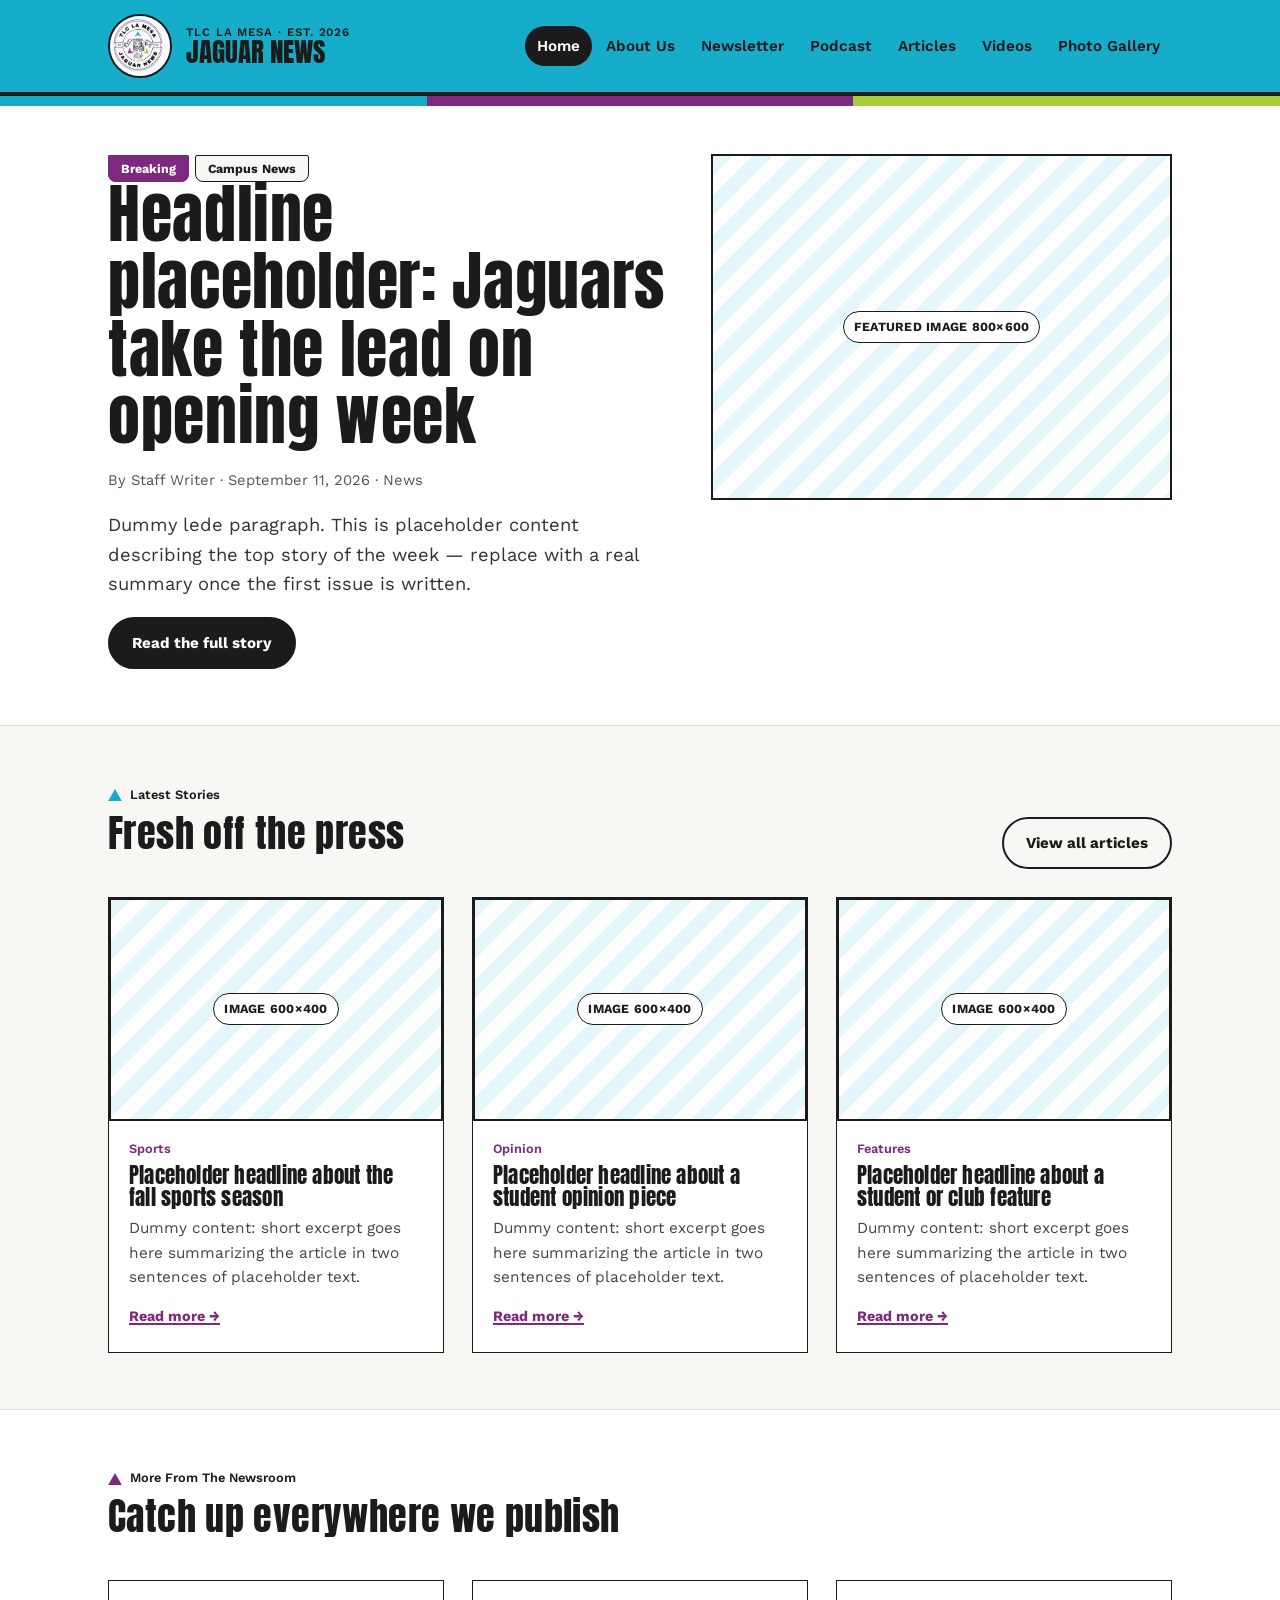
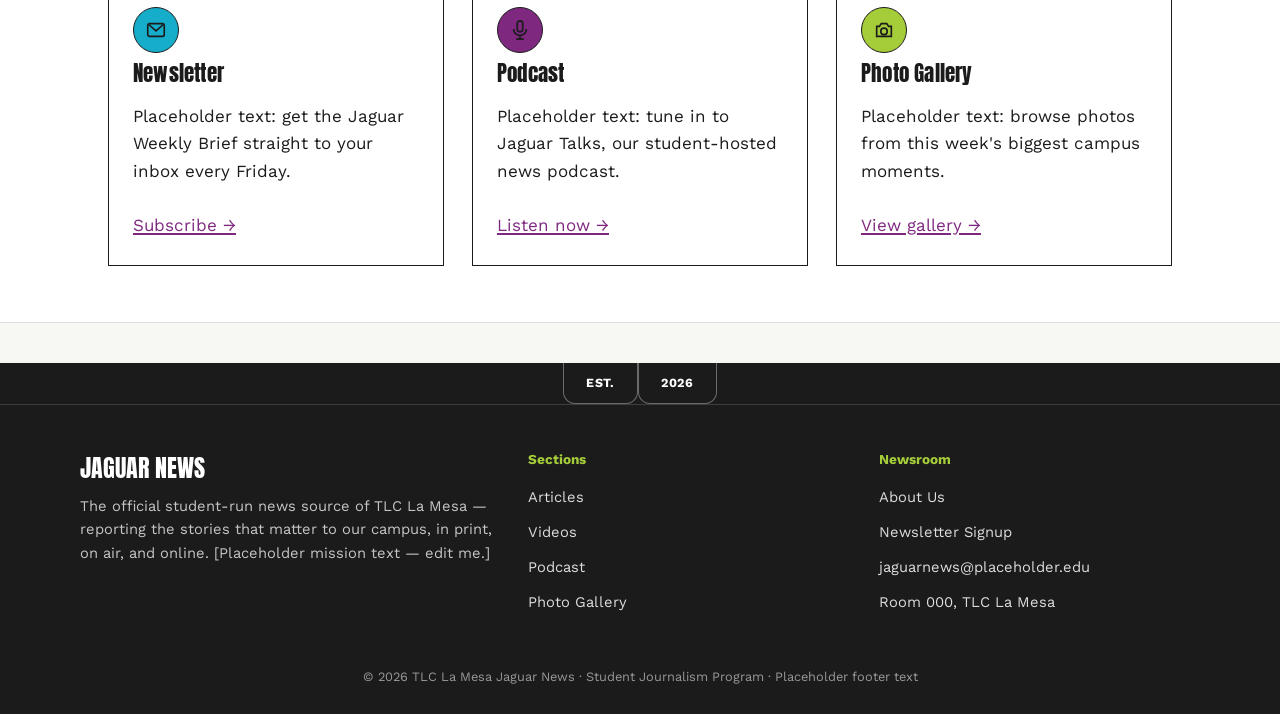
==== index.html @ 75e4c97e "Add files via upload" ====
<!DOCTYPE html>
<html lang="en">
<head>
<meta charset="UTF-8">
<meta name="viewport" content="width=device-width, initial-scale=1.0">
<title>Home · Jaguar News — TLC La Mesa</title>
<link rel="stylesheet" href="styles.css">
</head>
<body data-page="index">
  <header class="masthead">
    <div class="wrap masthead-bar">
      <a href="index.html" class="masthead-brand">
        <img src="assets/logo.png" alt="TLC La Mesa Jaguar News badge logo">
        <span class="titles">
          <span class="kicker">TLC LA MESA · EST. 2026</span>
          <span class="name">JAGUAR NEWS</span>
        </span>
      </a>
      <nav class="masthead-nav">
        <a href="index.html" class="active">Home</a>
        <a href="about.html">About Us</a>
        <a href="newsletter.html">Newsletter</a>
        <a href="podcast.html">Podcast</a>
        <a href="articles.html">Articles</a>
        <a href="videos.html">Videos</a>
        <a href="gallery.html">Photo Gallery</a>
      </nav>
    </div>
  </header>
  <div class="ribbon"><span></span><span></span><span></span></div>

  <section class="hero">
    <div class="wrap hero-grid">
      <div>
        <div class="tag-strip">
          <span class="tag purple" data-field="hero_tag">Breaking</span>
          <span class="tag">Campus News</span>
        </div>
        <h1 data-field="headline">Headline placeholder: Jaguars take the lead on opening week</h1>
        <p class="byline" data-field="byline">By Staff Writer · September 11, 2026 · News</p>
        <p class="lede" data-field="lede">Dummy lede paragraph. This is placeholder content describing the top story of the week — replace with a real summary once the first issue is written.</p>
        <a href="articles.html" class="btn">Read the full story</a>
      </div>
      <div class="ph r-4-3" data-label="FEATURED IMAGE 800×600"></div>
    </div>
  </section>

  <section class="block">
    <div class="wrap">
      <div class="block-head">
        <div>
          <span class="eyebrow-tri"><svg viewBox="0 0 16 14"><polygon points="8,0 16,14 0,14" fill="#16adca"/></svg> Latest Stories</span>
          <h2>Fresh off the press</h2>
        </div>
        <a href="articles.html" class="btn outline">View all articles</a>
      </div>
      <div class="grid cols-3" data-list="stories" data-template="story-card" data-item-tag="div" data-item-class="card">
        <div class="card">
          <div class="ph r-3-2" data-label="IMAGE 600×400"></div>
          <div class="card-body">
            <p class="card-meta">Sports</p>
            <h3>Placeholder headline about the fall sports season</h3>
            <p>Dummy content: short excerpt goes here summarizing the article in two sentences of placeholder text.</p>
            <a href="articles.html" class="read-more">Read more →</a>
          </div>
        </div>
        <div class="card">
          <div class="ph r-3-2" data-label="IMAGE 600×400"></div>
          <div class="card-body">
            <p class="card-meta">Opinion</p>
            <h3>Placeholder headline about a student opinion piece</h3>
            <p>Dummy content: short excerpt goes here summarizing the article in two sentences of placeholder text.</p>
            <a href="articles.html" class="read-more">Read more →</a>
          </div>
        </div>
        <div class="card">
          <div class="ph r-3-2" data-label="IMAGE 600×400"></div>
          <div class="card-body">
            <p class="card-meta">Features</p>
            <h3>Placeholder headline about a student or club feature</h3>
            <p>Dummy content: short excerpt goes here summarizing the article in two sentences of placeholder text.</p>
            <a href="articles.html" class="read-more">Read more →</a>
          </div>
        </div>
      </div>
    </div>
  </section>

  <section class="block alt">
    <div class="wrap">
      <div class="block-head">
        <div>
          <span class="eyebrow-tri"><svg viewBox="0 0 16 14"><polygon points="8,0 16,14 0,14" fill="#7e287f"/></svg> More From The Newsroom</span>
          <h2>Catch up everywhere we publish</h2>
        </div>
      </div>
      <div class="grid cols-3">
        <div class="teaser cyan">
          <div class="icon-badge"><svg viewBox="0 0 24 24" fill="none" stroke="#1b1b1b" stroke-width="1.8"><rect x="3" y="5" width="18" height="14" rx="2"/><path d="m4 6 8 7 8-7"/></svg></div>
          <h3>Newsletter</h3>
          <p>Placeholder text: get the Jaguar Weekly Brief straight to your inbox every Friday.</p>
          <a href="newsletter.html" class="read-more">Subscribe →</a>
        </div>
        <div class="teaser purple">
          <div class="icon-badge"><svg viewBox="0 0 24 24" fill="none" stroke="#1b1b1b" stroke-width="1.8"><rect x="9" y="2" width="6" height="12" rx="3"/><path d="M5 11a7 7 0 0 0 14 0"/><path d="M12 18v4M8 22h8"/></svg></div>
          <h3>Podcast</h3>
          <p>Placeholder text: tune in to Jaguar Talks, our student-hosted news podcast.</p>
          <a href="podcast.html" class="read-more">Listen now →</a>
        </div>
        <div class="teaser green">
          <div class="icon-badge"><svg viewBox="0 0 24 24" fill="none" stroke="#1b1b1b" stroke-width="1.8"><path d="M4 8h3l2-3h6l2 3h3v11H4z"/><circle cx="12" cy="13.5" r="3.5"/></svg></div>
          <h3>Photo Gallery</h3>
          <p>Placeholder text: browse photos from this week's biggest campus moments.</p>
          <a href="gallery.html" class="read-more">View gallery →</a>
        </div>
      </div>
    </div>
  </section>

  <footer class="site-foot">
    <div class="foot-tabs">
      <span class="foot-tab">EST.</span>
      <span class="foot-tab">2026</span>
    </div>
    <div class="wrap foot-main">
      <div>
        <div class="name">JAGUAR NEWS</div>
        <p>The official student-run news source of TLC La Mesa — reporting the stories that matter to our campus, in print, on air, and online. [Placeholder mission text — edit me.]</p>
      </div>
      <div>
        <h4>Sections</h4>
        <ul>
          <li><a href="articles.html">Articles</a></li>
          <li><a href="videos.html">Videos</a></li>
          <li><a href="podcast.html">Podcast</a></li>
          <li><a href="gallery.html">Photo Gallery</a></li>
        </ul>
      </div>
      <div>
        <h4>Newsroom</h4>
        <ul>
          <li><a href="about.html">About Us</a></li>
          <li><a href="newsletter.html">Newsletter Signup</a></li>
          <li><a href="mailto:jaguarnews@placeholder.edu">jaguarnews@placeholder.edu</a></li>
          <li><a href="#">Room 000, TLC La Mesa</a></li>
        </ul>
      </div>
    </div>
    <div class="foot-bottom">&copy; 2026 TLC La Mesa Jaguar News · Student Journalism Program · Placeholder footer text</div>
  </footer>

<script src="assets/content-loader.js" defer></script>
</body>
</html>
---- styles.css ----
/* ============================================================
   TLC LA MESA — JAGUAR NEWS
   Shared stylesheet
   ============================================================ */

@import url('https://fonts.googleapis.com/css2?family=Anton&family=Work+Sans:ital,wght@0,400;0,500;0,600;0,700;1,400&display=swap');

:root{
  --cyan:        #16adca;
  --cyan-dark:   #0e8aa3;
  --cyan-pale:   #e3f6fa;
  --purple:      #7e287f;
  --green:       #a5cd39;
  --ink:         #1b1b1b;
  --paper:       #f7f8f4;
  --white:       #ffffff;
  --line:        rgba(27,27,27,.14);

  --font-display: 'Anton', 'Arial Narrow', sans-serif;
  --font-body: 'Work Sans', -apple-system, BlinkMacSystemFont, sans-serif;

  --max: 1120px;
}

*{ box-sizing:border-box; }
html{ scroll-behavior:smooth; }

body{
  margin:0;
  background:var(--paper);
  color:var(--ink);
  font-family:var(--font-body);
  font-size:17px;
  line-height:1.6;
  -webkit-font-smoothing:antialiased;
}

img{ max-width:100%; display:block; }

a{ color:var(--purple); text-decoration-thickness:1.5px; text-underline-offset:2px; }
a:focus-visible, button:focus-visible, input:focus-visible{
  outline:3px solid var(--cyan-dark);
  outline-offset:2px;
}

.wrap{ max-width:var(--max); margin:0 auto; padding:0 28px; }

h1,h2,h3{
  font-family:var(--font-display);
  font-weight:400;
  letter-spacing:.01em;
  line-height:1.05;
  margin:0 0 .4em;
}
h1{ font-size:clamp(2.4rem, 5vw, 4rem); }
h2{ font-size:clamp(1.7rem, 3.2vw, 2.4rem); }
h3{ font-size:1.3rem; }
p{ margin:0 0 1em; }

.eyebrow-tri{
  display:inline-flex;
  align-items:center;
  gap:8px;
  font-family:var(--font-body);
  font-weight:600;
  font-size:.8rem;
  color:var(--ink);
  margin-bottom:.6em;
}
.eyebrow-tri svg{ width:14px; height:12px; flex:none; }

/* ---------- Masthead ---------- */
.masthead{
  background:var(--cyan);
  border-bottom:4px solid var(--ink);
}
.masthead-bar{
  display:flex;
  align-items:center;
  gap:18px;
  padding:14px 28px;
  flex-wrap:wrap;
}
.masthead-brand{
  display:flex;
  align-items:center;
  gap:14px;
  text-decoration:none;
  color:var(--ink);
  margin-right:auto;
}
.masthead-brand img{
  width:64px;
  height:64px;
  border-radius:50%;
  background:var(--white);
  border:2px solid var(--ink);
}
.masthead-brand .titles{ line-height:1.05; }
.masthead-brand .titles .kicker{
  font-family:var(--font-body);
  font-weight:600;
  font-size:.72rem;
  letter-spacing:.08em;
  display:block;
}
.masthead-brand .titles .name{
  font-family:var(--font-display);
  font-size:1.7rem;
  display:block;
}

nav.masthead-nav{
  display:flex;
  flex-wrap:wrap;
  gap:4px 2px;
}
nav.masthead-nav a{
  color:var(--ink);
  text-decoration:none;
  font-weight:600;
  font-size:.95rem;
  padding:8px 12px;
  border-radius:999px;
  transition:background .15s ease;
}
nav.masthead-nav a:hover{ background:rgba(255,255,255,.45); }
nav.masthead-nav a.active{ background:var(--ink); color:var(--white); }

/* ---------- Ribbon (tri-color strip echoing the logo) ---------- */
.ribbon{
  display:flex;
  height:10px;
}
.ribbon span{ flex:1; }
.ribbon span:nth-child(1){ background:var(--cyan); }
.ribbon span:nth-child(2){ background:var(--purple); }
.ribbon span:nth-child(3){ background:var(--green); }

/* ---------- Page header band ---------- */
.page-head{
  background:var(--white);
  border-bottom:1px solid var(--line);
  padding:56px 0 40px;
}
.page-head .tag-strip{
  display:flex;
  gap:10px;
  margin-bottom:16px;
}
.tag{
  font-family:var(--font-body);
  font-weight:700;
  font-size:.78rem;
  padding:5px 12px 5px 12px;
  border:1.5px solid var(--ink);
  border-radius:2px 2px 8px 8px;
  background:var(--paper);
}
.tag.purple{ background:var(--purple); color:var(--white); border-color:var(--purple); }
.tag.green{ background:var(--green); color:var(--ink); border-color:var(--green); }
.tag.cyan{ background:var(--cyan); color:var(--ink); border-color:var(--cyan); }

.lede{ font-size:1.15rem; max-width:62ch; color:#333; }

/* ---------- Hero (home) ---------- */
.hero{
  background:var(--white);
  border-bottom:1px solid var(--line);
  padding:48px 0 56px;
}
.hero-grid{
  display:grid;
  grid-template-columns:1.1fr .9fr;
  gap:40px;
  align-items:start;
}
.hero h1{ margin-bottom:.3em; }
.byline{
  font-size:.92rem;
  color:#555;
  margin-bottom:1.2em;
}
.byline .dot{ margin:0 8px; opacity:.5; }

.btn{
  display:inline-flex;
  align-items:center;
  gap:8px;
  font-family:var(--font-body);
  font-weight:700;
  font-size:.95rem;
  padding:12px 22px;
  border-radius:999px;
  border:2px solid var(--ink);
  background:var(--ink);
  color:var(--white);
  text-decoration:none;
  cursor:pointer;
}
.btn:hover{ background:var(--white); color:var(--ink); }
.btn.outline{ background:transparent; color:var(--ink); }
.btn.outline:hover{ background:var(--ink); color:var(--white); }
.btn.cyan{ background:var(--cyan); border-color:var(--ink); color:var(--ink); }
.btn.cyan:hover{ background:var(--ink); color:var(--white); }

/* ---------- Placeholder media block ---------- */
.ph{
  position:relative;
  width:100%;
  border:2px solid var(--ink);
  background:
    repeating-linear-gradient(135deg, var(--cyan-pale) 0 14px, var(--white) 14px 28px);
  display:flex;
  align-items:center;
  justify-content:center;
  color:var(--ink);
  overflow:hidden;
}
.ph::after{
  content:attr(data-label);
  position:relative;
  font-family:var(--font-body);
  font-weight:700;
  font-size:.78rem;
  letter-spacing:.02em;
  background:var(--white);
  border:1.5px solid var(--ink);
  padding:5px 10px;
  border-radius:999px;
}
.ph.r-16-9{ aspect-ratio:16/9; }
.ph.r-4-3{ aspect-ratio:4/3; }
.ph.r-1-1{ aspect-ratio:1/1; }
.ph.r-3-2{ aspect-ratio:3/2; }

/* ---------- Section shell ---------- */
section.block{ padding:56px 0; }
section.block.alt{ background:var(--white); border-top:1px solid var(--line); border-bottom:1px solid var(--line); }
.block-head{
  display:flex;
  justify-content:space-between;
  align-items:flex-end;
  gap:20px;
  margin-bottom:28px;
  flex-wrap:wrap;
}
.block-head p{ margin:0; color:#555; max-width:50ch; }

/* ---------- Cards ---------- */
.grid{ display:grid; gap:28px; }
.grid.cols-3{ grid-template-columns:repeat(3,1fr); }
.grid.cols-2{ grid-template-columns:repeat(2,1fr); }
.grid.cols-4{ grid-template-columns:repeat(4,1fr); }

.card{
  background:var(--white);
  border:1.5px solid var(--ink);
  display:flex;
  flex-direction:column;
}
.card .card-body{ padding:18px 20px 22px; }
.card h3{ margin-bottom:.35em; }
.card p{ color:#444; font-size:.96rem; margin-bottom:.8em; }
.card .card-meta{
  font-size:.8rem;
  font-weight:600;
  color:var(--purple);
  margin-bottom:.5em;
}
.card .read-more{ font-weight:700; font-size:.9rem; }

/* pill filters */
.filters{ display:flex; flex-wrap:wrap; gap:10px; margin-bottom:32px; }
.filters button{
  font-family:var(--font-body);
  font-weight:600;
  font-size:.88rem;
  padding:9px 18px;
  border-radius:999px;
  border:1.5px solid var(--ink);
  background:var(--white);
  cursor:pointer;
}
.filters button.is-on{ background:var(--ink); color:var(--white); }

/* ---------- Triangle divider (motif from the badge) ---------- */
.tri-divider{
  display:flex;
  align-items:center;
  justify-content:center;
  gap:14px;
  margin:8px 0 40px;
}
.tri-divider svg{ width:16px; height:14px; }
.tri-divider .rule{ height:1px; background:var(--line); flex:1; max-width:220px; }

/* ---------- Teaser strip (home) ---------- */
.teaser{
  border:1.5px solid var(--ink);
  background:var(--white);
  padding:26px 24px;
  display:flex;
  flex-direction:column;
  gap:10px;
}
.teaser .icon-badge{
  width:46px; height:46px;
  border-radius:50%;
  border:1.5px solid var(--ink);
  display:flex; align-items:center; justify-content:center;
  flex:none;
}
.teaser .icon-badge svg{ width:22px; height:22px; }
.teaser.cyan .icon-badge{ background:var(--cyan); }
.teaser.purple .icon-badge{ background:var(--purple); }
.teaser.green .icon-badge{ background:var(--green); }

/* ---------- Newsletter form (visual placeholder) ---------- */
.signup{
  background:var(--cyan);
  border:2px solid var(--ink);
  padding:36px;
  display:grid;
  grid-template-columns:1.1fr .9fr;
  gap:30px;
  align-items:center;
}
.signup form{ display:flex; gap:0; }
.signup input[type=email]{
  flex:1;
  font-family:var(--font-body);
  font-size:1rem;
  padding:14px 16px;
  border:2px solid var(--ink);
  border-right:none;
  background:var(--white);
}
.signup .btn{ border-radius:0; }

.issue-list{ list-style:none; margin:0; padding:0; }
.issue-list li{
  display:flex;
  justify-content:space-between;
  gap:16px;
  padding:18px 0;
  border-bottom:1px solid var(--line);
}
.issue-list li:first-child{ border-top:1px solid var(--line); }
.issue-list .issue-date{ color:#666; font-size:.88rem; white-space:nowrap; }

/* ---------- Podcast episode rows ---------- */
.episode{
  display:grid;
  grid-template-columns:64px 1fr auto;
  gap:18px;
  align-items:center;
  padding:20px;
  border:1.5px solid var(--ink);
  background:var(--white);
  margin-bottom:16px;
}
.episode .ep-num{
  font-family:var(--font-display);
  font-size:1.6rem;
  color:var(--purple);
  text-align:center;
}
.player-bar{
  display:flex;
  align-items:center;
  gap:10px;
  margin-top:8px;
}
.player-bar .track{
  flex:1;
  height:6px;
  border-radius:999px;
  background:var(--line);
  position:relative;
}
.player-bar .track::before{
  content:"";
  position:absolute; left:0; top:0; bottom:0;
  width:35%;
  border-radius:999px;
  background:var(--cyan-dark);
}
.play-btn{
  width:40px; height:40px;
  border-radius:50%;
  border:2px solid var(--ink);
  background:var(--green);
  display:flex; align-items:center; justify-content:center;
  flex:none;
}
.subscribe-row{ display:flex; flex-wrap:wrap; gap:12px; margin-top:20px; }

/* ---------- Gallery masonry-ish ---------- */
.gallery-grid{
  columns:3;
  column-gap:22px;
}
.gallery-grid figure{
  margin:0 0 22px;
  break-inside:avoid;
  border:1.5px solid var(--ink);
  background:var(--white);
}
.gallery-grid figcaption{
  padding:10px 14px;
  font-size:.85rem;
  color:#444;
}

/* ---------- About / staff ---------- */
.staff-card{
  text-align:center;
  padding:24px 18px 26px;
}
.staff-card .ph.r-1-1{ margin-bottom:14px; border-radius:50%; }
.staff-card .role{ color:var(--purple); font-weight:700; font-size:.85rem; margin-bottom:.3em; }

.value-row{
  display:grid;
  grid-template-columns:repeat(3,1fr);
  gap:24px;
}
.value-row .value{ border-left:3px solid var(--green); padding-left:16px; }
.value-row .value:nth-child(2){ border-left-color:var(--purple); }
.value-row .value:nth-child(3){ border-left-color:var(--cyan); }

/* ---------- Footer ---------- */
footer.site-foot{
  background:var(--ink);
  color:var(--white);
  padding:0;
  margin-top:40px;
}
.foot-tabs{
  display:flex;
  align-items:center;
  justify-content:center;
  gap:0;
  border-bottom:1px solid rgba(255,255,255,.15);
}
.foot-tab{
  font-family:var(--font-body);
  font-weight:700;
  font-size:.78rem;
  letter-spacing:.06em;
  padding:10px 22px;
  border:1px solid rgba(255,255,255,.35);
  border-top:none;
  border-radius:0 0 12px 12px;
}
.foot-main{
  display:grid;
  grid-template-columns:1.3fr 1fr 1fr;
  gap:30px;
  padding:44px 0 28px;
}
.foot-main .name{ font-family:var(--font-display); font-size:1.5rem; margin-bottom:.3em; }
.foot-main p{ color:rgba(255,255,255,.75); font-size:.92rem; }
.foot-main h4{
  font-family:var(--font-body);
  font-size:.85rem;
  font-weight:700;
  margin:0 0 12px;
  color:var(--green);
}
.foot-main ul{ list-style:none; margin:0; padding:0; }
.foot-main li{ margin-bottom:8px; }
.foot-main a{ color:rgba(255,255,255,.85); text-decoration:none; font-size:.92rem; }
.foot-main a:hover{ text-decoration:underline; }
.foot-bottom{
  text-align:center;
  padding:16px 0 26px;
  font-size:.8rem;
  color:rgba(255,255,255,.55);
}

/* ---------- Responsive ---------- */
@media (max-width: 860px){
  .hero-grid, .signup, .value-row{ grid-template-columns:1fr; }
  .grid.cols-3, .grid.cols-4{ grid-template-columns:repeat(2,1fr); }
  .foot-main{ grid-template-columns:1fr; }
  .gallery-grid{ columns:2; }
  .signup form{ flex-direction:column; }
  .signup input[type=email]{ border-right:2px solid var(--ink); }
}
@media (max-width: 560px){
  .grid.cols-3, .grid.cols-4, .grid.cols-2{ grid-template-columns:1fr; }
  .masthead-bar{ flex-direction:column; align-items:flex-start; }
  .gallery-grid{ columns:1; }
  .episode{ grid-template-columns:44px 1fr; }
  .episode .subscribe-row{ grid-column:1/-1; }
}
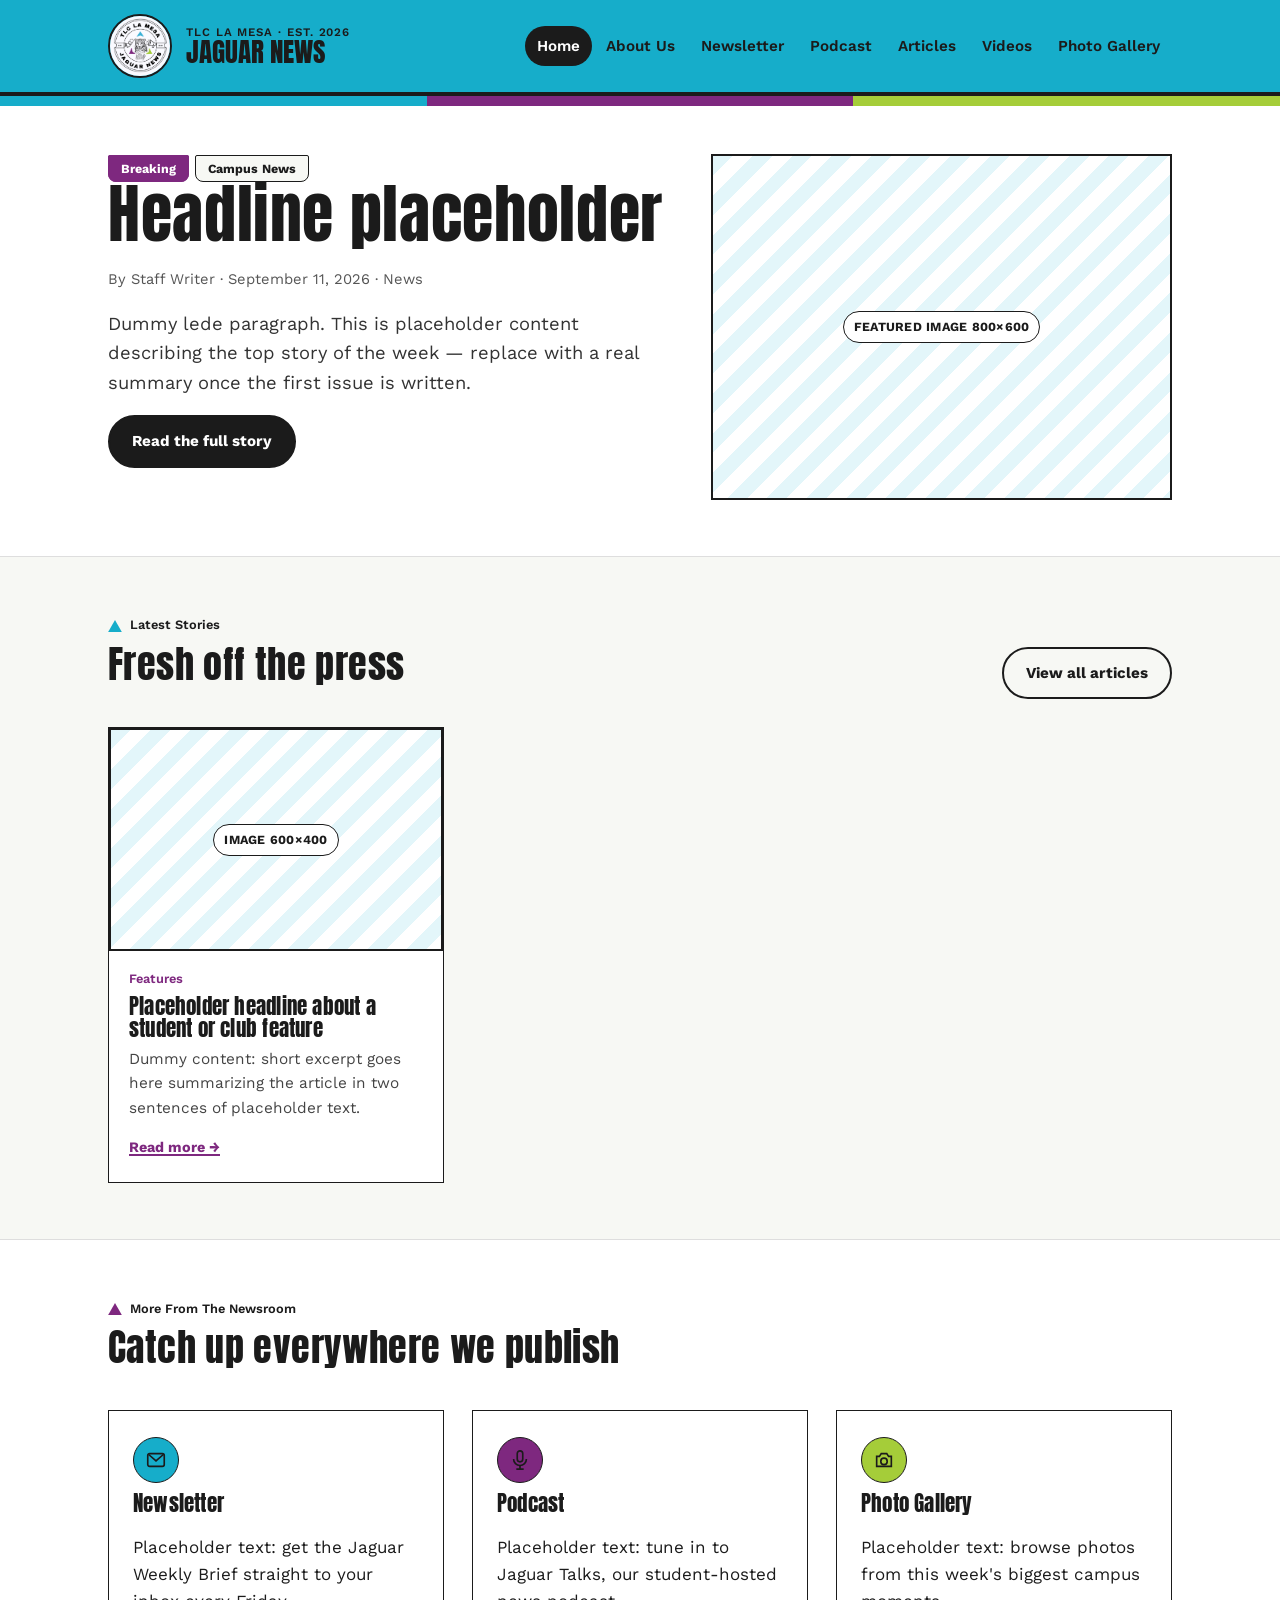
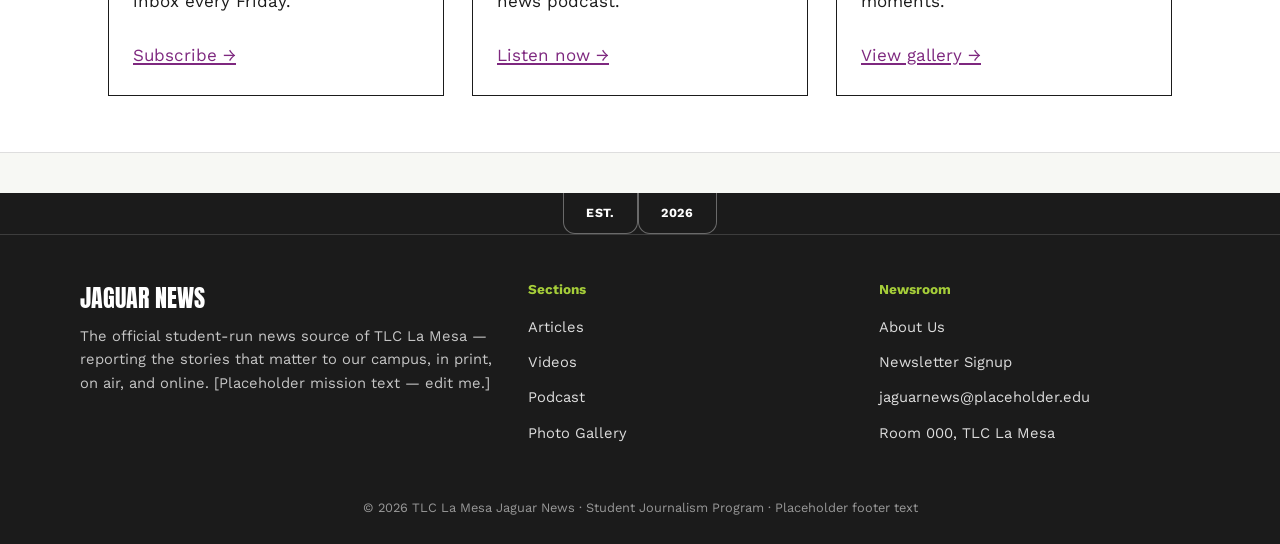
==== commit 62eb76e9: "Add files via upload" ====
--- a/index.html
+++ b/index.html
@@ -54,34 +54,39 @@
         </div>
         <a href="articles.html" class="btn outline">View all articles</a>
       </div>
-      <div class="grid cols-3" data-list="stories" data-template="story-card" data-item-tag="div" data-item-class="card">
-        <div class="card">
+      <div class="grid cols-3"
+           data-list="stories"
+           data-template="story-card"
+           data-item-tag="a"
+           data-item-class="card article-card"
+           data-item-href="article.html?id={id}">
+        <a class="card article-card" href="article.html?id=fall-sports-season" data-category="Sports">
           <div class="ph r-3-2" data-label="IMAGE 600×400"></div>
           <div class="card-body">
             <p class="card-meta">Sports</p>
             <h3>Placeholder headline about the fall sports season</h3>
             <p>Dummy content: short excerpt goes here summarizing the article in two sentences of placeholder text.</p>
-            <a href="articles.html" class="read-more">Read more →</a>
+            <span class="read-more">Read more →</span>
           </div>
-        </div>
-        <div class="card">
+        </a>
+        <a class="card article-card" href="article.html?id=student-opinion-piece" data-category="Opinion">
           <div class="ph r-3-2" data-label="IMAGE 600×400"></div>
           <div class="card-body">
             <p class="card-meta">Opinion</p>
             <h3>Placeholder headline about a student opinion piece</h3>
             <p>Dummy content: short excerpt goes here summarizing the article in two sentences of placeholder text.</p>
-            <a href="articles.html" class="read-more">Read more →</a>
+            <span class="read-more">Read more →</span>
           </div>
-        </div>
-        <div class="card">
+        </a>
+        <a class="card article-card" href="article.html?id=student-club-feature" data-category="Features">
           <div class="ph r-3-2" data-label="IMAGE 600×400"></div>
           <div class="card-body">
             <p class="card-meta">Features</p>
             <h3>Placeholder headline about a student or club feature</h3>
             <p>Dummy content: short excerpt goes here summarizing the article in two sentences of placeholder text.</p>
-            <a href="articles.html" class="read-more">Read more →</a>
+            <span class="read-more">Read more →</span>
           </div>
-        </div>
+        </a>
       </div>
     </div>
   </section>
--- a/styles.css
+++ b/styles.css
@@ -233,6 +233,33 @@
 .ph.r-4-3{ aspect-ratio:4/3; }
 .ph.r-1-1{ aspect-ratio:1/1; }
 .ph.r-3-2{ aspect-ratio:3/2; }
+.ph.r-3-1{ aspect-ratio:3/1; }
+
+/* ---------- Video embed (YouTube iframe) ----------
+   Same frame look as .ph, but WITHOUT the ::after label pill —
+   that pill is what showed up as a stray empty bar next to real videos. */
+.video-embed{
+  position:relative;
+  width:100%;
+  aspect-ratio:16/9;
+  border:2px solid var(--ink);
+  overflow:hidden;
+}
+.video-embed iframe{
+  display:block;
+  width:100%;
+  height:100%;
+  border:0;
+}
+
+/* ---------- Featured video (videos page top) ---------- */
+.featured-video{
+  max-width:760px;
+  margin:0 auto 48px;
+}
+.featured-video-player{ margin-bottom:18px; }
+.featured-video-title{ margin-bottom:.3em; }
+.featured-video-desc{ color:#444; margin-bottom:0; }
 
 /* ---------- Section shell ---------- */
 section.block{ padding:56px 0; }
@@ -268,7 +295,32 @@
   color:var(--purple);
   margin-bottom:.5em;
 }
-.card .read-more{ font-weight:700; font-size:.9rem; }
+.card .read-more{ font-weight:700; font-size:.9rem; color:var(--purple); }
+
+/* ---------- Articles: whole card is a link, grows slightly on hover ---------- */
+a.card{ text-decoration:none; color:inherit; }
+.article-card{
+  position:relative;
+  cursor:pointer;
+  transition:transform .18s ease, box-shadow .18s ease;
+}
+.article-card:hover,
+.article-card:focus-visible{
+  transform:scale(1.035);
+  box-shadow:0 14px 30px rgba(0,0,0,.18);
+  z-index:2;
+}
+
+/* ---------- Single article page ---------- */
+.article-photo{
+  width:100%;
+  aspect-ratio:3/2;
+  object-fit:cover;
+  border:2px solid var(--ink);
+  display:block;
+  margin-bottom:28px;
+}
+.article-body p{ font-size:1.05rem; color:#333; margin-bottom:1.2em; }
 
 /* pill filters */
 .filters{ display:flex; flex-wrap:wrap; gap:10px; margin-bottom:32px; }
@@ -396,22 +448,172 @@
 }
 .subscribe-row{ display:flex; flex-wrap:wrap; gap:12px; margin-top:20px; }
 
-/* ---------- Gallery masonry-ish ---------- */
+/* ---------- Gallery: topic cards with hover preview ---------- */
+.gallery-hint{
+  font-size:.9rem;
+  color:#666;
+  margin:-6px 0 26px;
+}
 .gallery-grid{
+  display:grid;
+  grid-template-columns:repeat(3,1fr);
+  gap:28px;
+}
+.gallery-topic-card{
+  position:relative;
+  display:block;
+  border:1.5px solid var(--ink);
+  background:var(--white);
+  color:var(--ink);
+  text-decoration:none;
+}
+.gtc-cover{
+  aspect-ratio:4/3;
+  overflow:hidden;
+  border-bottom:1.5px solid var(--ink);
+}
+.gtc-cover img{
+  width:100%;
+  height:100%;
+  object-fit:cover;
+}
+.gtc-cover .ph{ height:100%; }
+.gtc-title{ padding:14px 16px 16px; }
+.gtc-title h3{ margin:0; }
+
+/* the preview panel: hidden until hover/focus, floats above the card */
+.gtc-preview{
+  position:absolute;
+  left:50%;
+  bottom:calc(100% + 12px);
+  transform:translate(-50%, 6px);
+  width:min(300px, 80vw);
+  background:var(--white);
+  border:2px solid var(--ink);
+  padding:14px;
+  opacity:0;
+  visibility:hidden;
+  pointer-events:none;
+  transition:opacity .15s ease, transform .15s ease;
+  box-shadow:0 12px 26px rgba(0,0,0,.2);
+  z-index:30;
+}
+.gtc-preview img,
+.gtc-preview .ph{
+  width:100%;
+  aspect-ratio:4/3;
+  object-fit:cover;
+  border:1.5px solid var(--ink);
+  margin-bottom:12px;
+}
+.gtc-preview p{
+  font-size:.9rem;
+  color:#333;
+  margin-bottom:10px;
+}
+.gtc-cta{
+  display:inline-block;
+  font-weight:700;
+  font-size:.86rem;
+  color:var(--purple);
+}
+.gallery-topic-card:hover .gtc-preview,
+.gallery-topic-card:focus-visible .gtc-preview{
+  opacity:1;
+  visibility:visible;
+  pointer-events:auto;
+  transform:translate(-50%, 0);
+}
+
+/* ---------- Photo grid (topic sub-page: every photo in one album) ---------- */
+.back-link{
+  display:inline-block;
+  font-weight:600;
+  font-size:.9rem;
+  margin-bottom:14px;
+}
+.photo-grid{
   columns:3;
   column-gap:22px;
 }
-.gallery-grid figure{
+.photo-grid figure{
   margin:0 0 22px;
   break-inside:avoid;
   border:1.5px solid var(--ink);
   background:var(--white);
 }
-.gallery-grid figcaption{
+.photo-grid figcaption{
   padding:10px 14px;
   font-size:.85rem;
   color:#444;
 }
+
+/* ---------- About page: Leadership (round photo left, description right) ---------- */
+.leadership-list{ display:flex; flex-direction:column; gap:22px; }
+.leadership-row{
+  display:grid;
+  grid-template-columns:220px 1fr;
+  gap:28px;
+  align-items:center;
+  border:1.5px solid var(--ink);
+  background:var(--white);
+  padding:24px;
+}
+.leadership-photo img{
+  width:100%;
+  aspect-ratio:1/1;
+  object-fit:cover;
+  border:2px solid var(--ink);
+  border-radius:50%;
+}
+.leadership-photo .ph{ aspect-ratio:1/1; border-radius:50%; }
+.leadership-photo .ph::after{ border-radius:999px; }
+.leadership-body .role{ color:var(--purple); font-weight:700; font-size:.85rem; margin-bottom:.3em; }
+.leadership-body h3{ margin-bottom:.35em; }
+.leadership-body p:last-child{ margin-bottom:0; color:#444; }
+
+/* ---------- About page: Our Departments (title + description, then a leader sub-row) ---------- */
+.department-list{ display:flex; flex-direction:column; gap:22px; }
+.department-row{
+  border:1.5px solid var(--ink);
+  background:var(--white);
+  padding:26px 26px 24px;
+}
+.department-row h3{
+  font-size:clamp(1.5rem, 2.6vw, 2.1rem);
+  margin-bottom:.3em;
+}
+.department-desc{ color:#444; margin-bottom:20px; }
+.department-leader{
+  display:grid;
+  grid-template-columns:120px 1fr;
+  gap:20px;
+  align-items:center;
+  padding-top:18px;
+  border-top:1px solid var(--line);
+}
+.department-leader-photo img{
+  width:100%;
+  aspect-ratio:1/1;
+  object-fit:cover;
+  border:2px solid var(--ink);
+  border-radius:50%;
+}
+.department-leader-photo .ph{ aspect-ratio:1/1; border-radius:50%; }
+.department-leader-photo .ph::after{ border-radius:999px; font-size:.6rem; padding:3px 6px; }
+.department-leader-body .role{
+  color:var(--purple);
+  font-weight:700;
+  font-size:1rem;
+  margin-bottom:.2em;
+}
+.department-leader-body h4{
+  font-family:var(--font-body);
+  font-weight:700;
+  font-size:1rem;
+  margin:0 0 .25em;
+}
+.department-leader-body p{ margin:0; color:#444; font-size:.92rem; }
 
 /* ---------- About / staff ---------- */
 .staff-card{
@@ -485,14 +687,21 @@
   .hero-grid, .signup, .value-row{ grid-template-columns:1fr; }
   .grid.cols-3, .grid.cols-4{ grid-template-columns:repeat(2,1fr); }
   .foot-main{ grid-template-columns:1fr; }
-  .gallery-grid{ columns:2; }
+  .gallery-grid{ grid-template-columns:repeat(2,1fr); }
+  .photo-grid{ columns:2; }
   .signup form{ flex-direction:column; }
   .signup input[type=email]{ border-right:2px solid var(--ink); }
+}
+@media (max-width: 640px){
+  .leadership-row{ grid-template-columns:1fr; }
+  .leadership-photo{ max-width:200px; margin:0 auto; }
 }
 @media (max-width: 560px){
   .grid.cols-3, .grid.cols-4, .grid.cols-2{ grid-template-columns:1fr; }
   .masthead-bar{ flex-direction:column; align-items:flex-start; }
-  .gallery-grid{ columns:1; }
+  .gallery-grid{ grid-template-columns:1fr; }
+  .photo-grid{ columns:1; }
+  .gtc-preview{ display:none; } /* on phones there's no hover — tap goes straight to the topic page */
   .episode{ grid-template-columns:44px 1fr; }
   .episode .subscribe-row{ grid-column:1/-1; }
 }
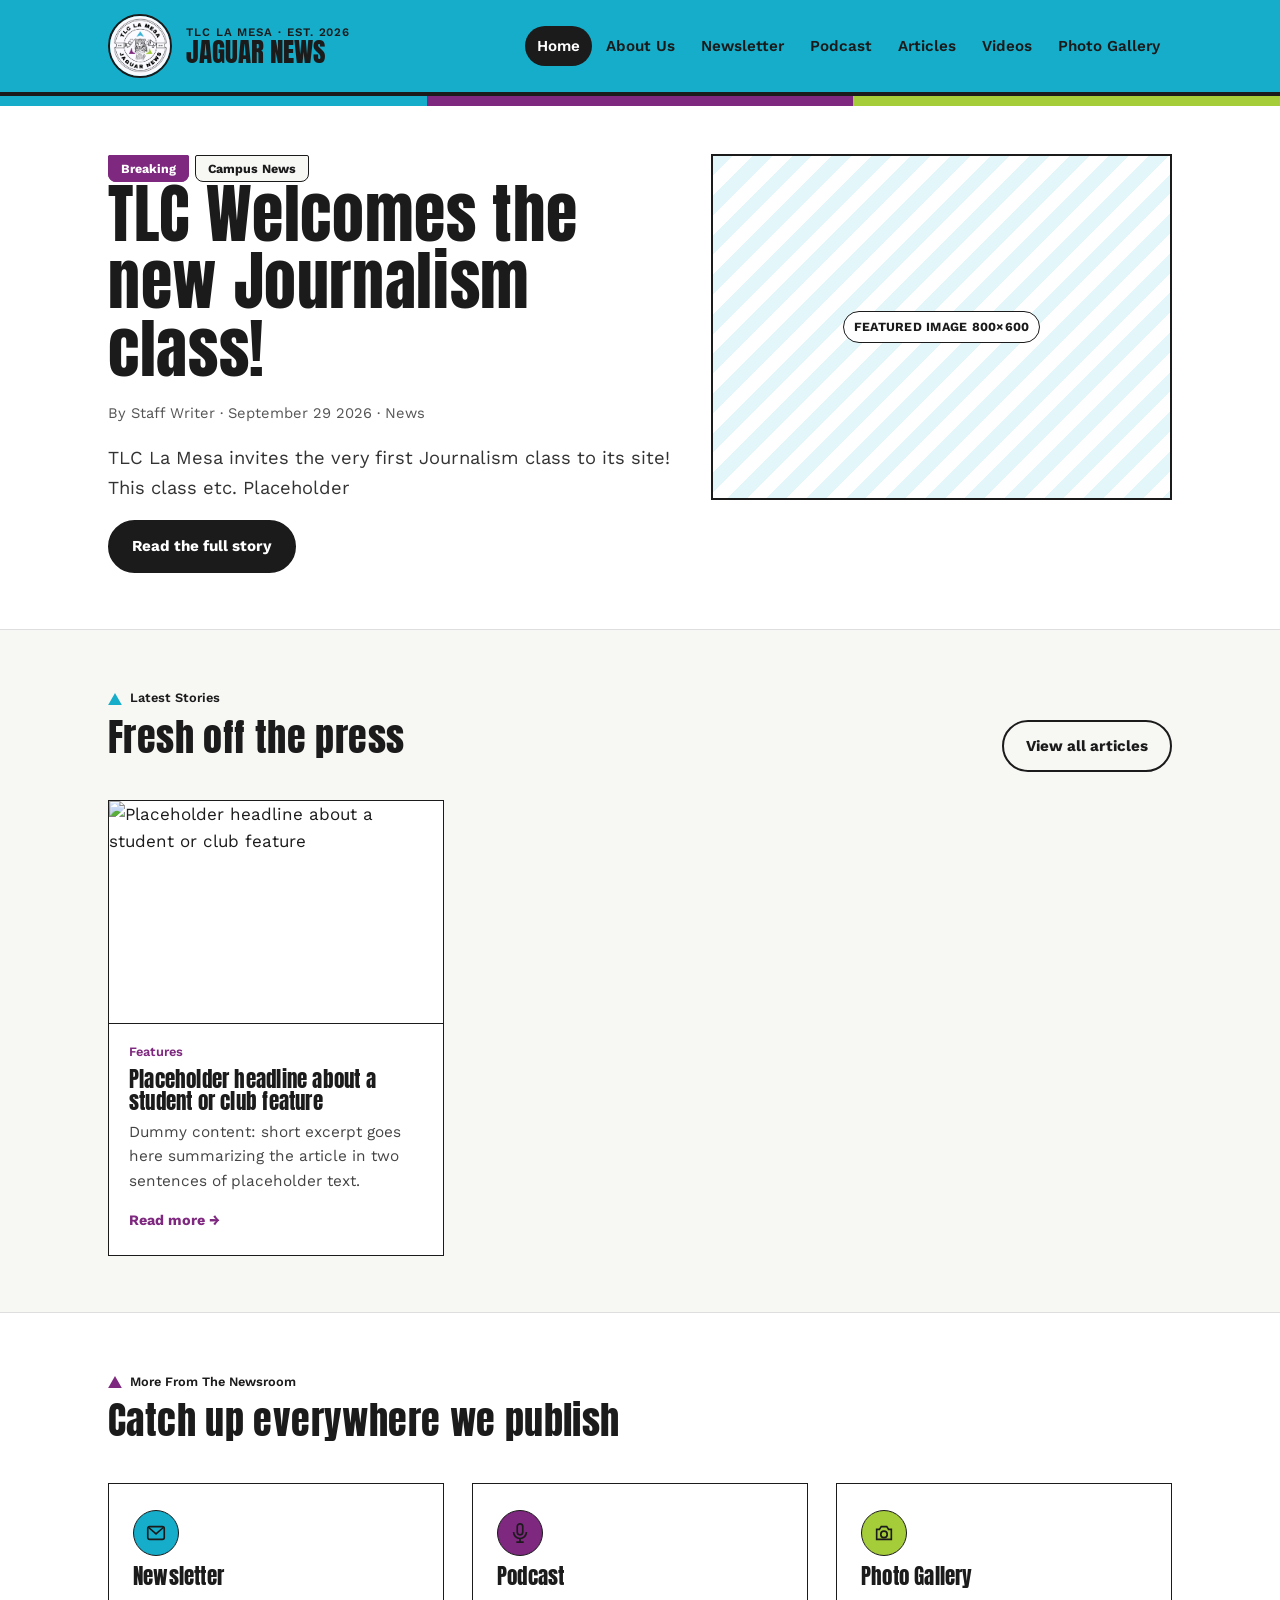
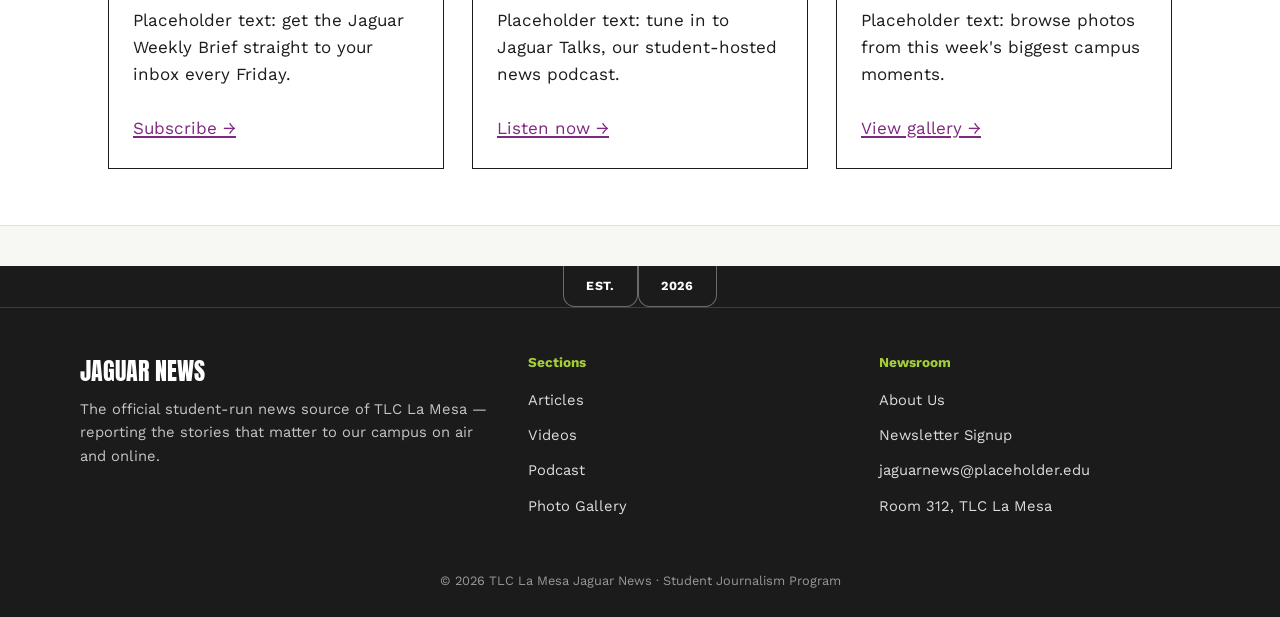
==== commit 8c35f4ec: "Update index.html" ====
--- a/index.html
+++ b/index.html
@@ -130,7 +130,7 @@
     <div class="wrap foot-main">
       <div>
         <div class="name">JAGUAR NEWS</div>
-        <p>The official student-run news source of TLC La Mesa — reporting the stories that matter to our campus, in print, on air, and online. [Placeholder mission text — edit me.]</p>
+        <p>The official student-run news source of TLC La Mesa — reporting the stories that matter to our campus on air and online.</p>
       </div>
       <div>
         <h4>Sections</h4>
@@ -147,11 +147,11 @@
           <li><a href="about.html">About Us</a></li>
           <li><a href="newsletter.html">Newsletter Signup</a></li>
           <li><a href="mailto:jaguarnews@placeholder.edu">jaguarnews@placeholder.edu</a></li>
-          <li><a href="#">Room 000, TLC La Mesa</a></li>
+          <li><a href="#">Room 312, TLC La Mesa</a></li>
         </ul>
       </div>
     </div>
-    <div class="foot-bottom">&copy; 2026 TLC La Mesa Jaguar News · Student Journalism Program · Placeholder footer text</div>
+    <div class="foot-bottom">&copy; 2026 TLC La Mesa Jaguar News · Student Journalism Program </div>
   </footer>
 
 <script src="assets/content-loader.js" defer></script>
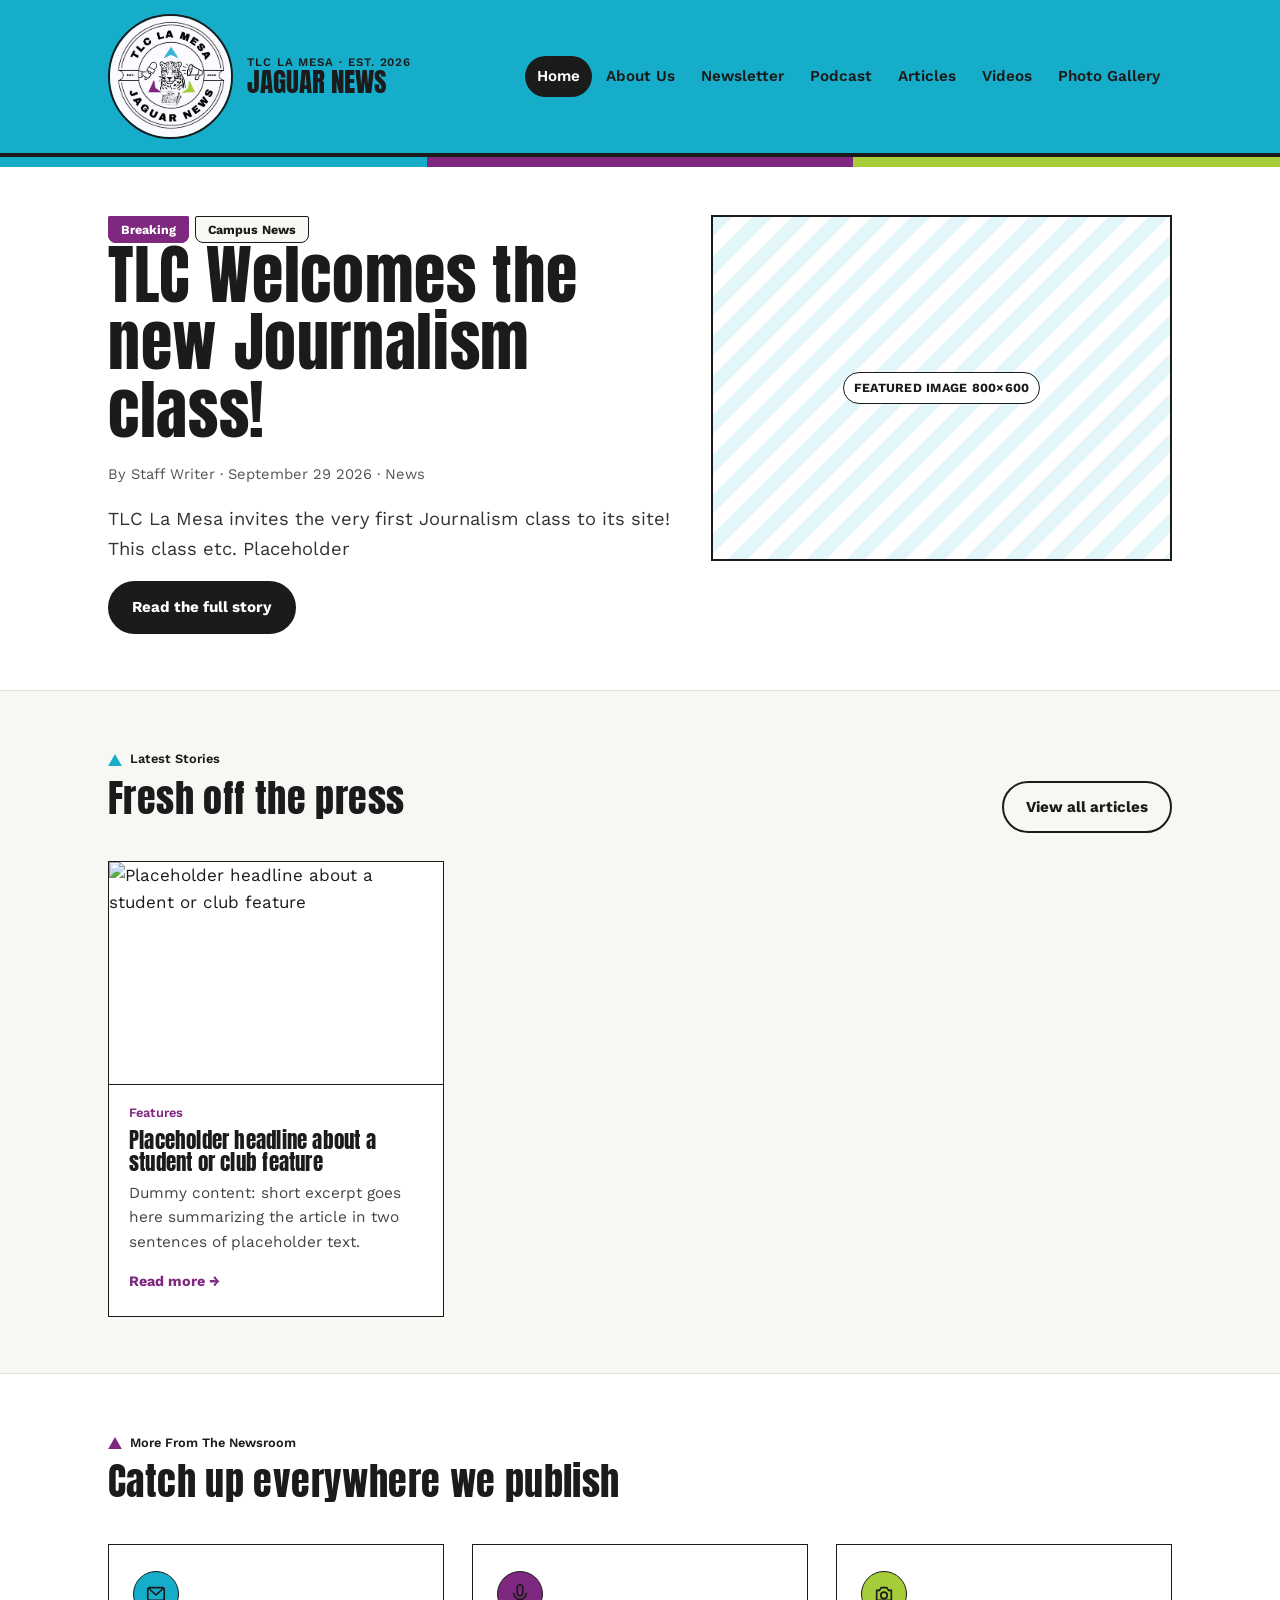
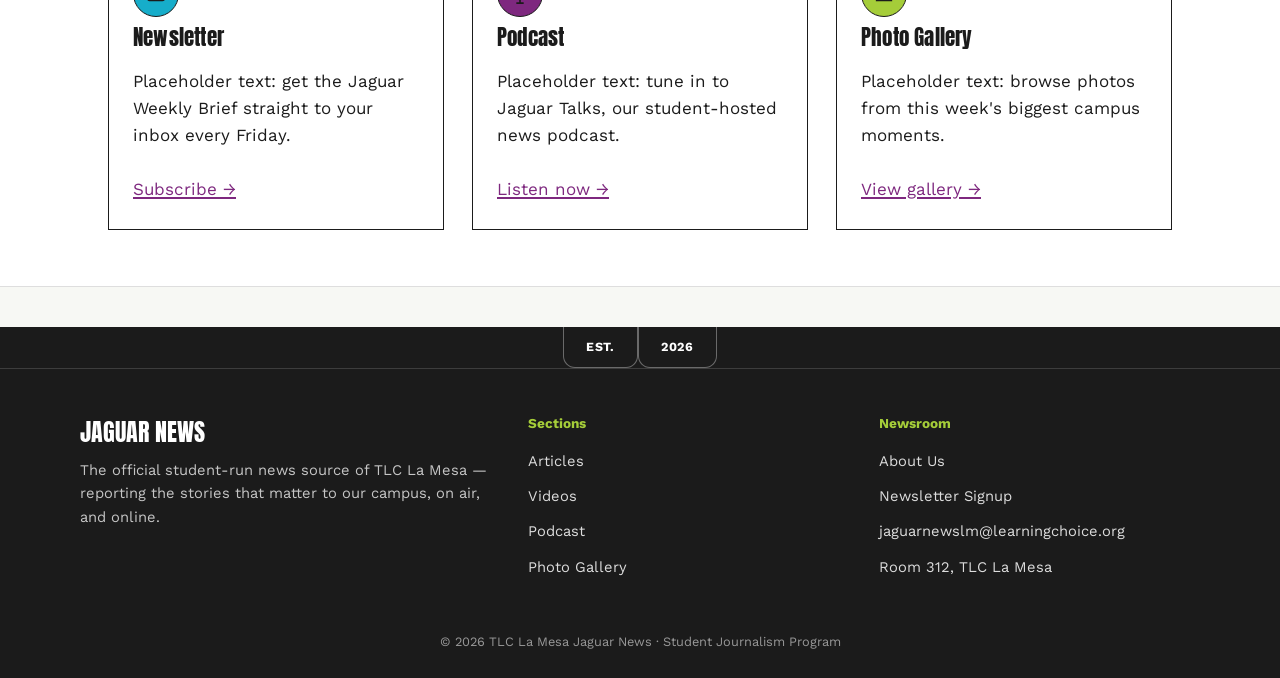
==== commit 206b365c: "Update index.html" ====
--- a/index.html
+++ b/index.html
@@ -130,7 +130,7 @@
     <div class="wrap foot-main">
       <div>
         <div class="name">JAGUAR NEWS</div>
-        <p>The official student-run news source of TLC La Mesa — reporting the stories that matter to our campus on air and online.</p>
+        <p>The official student-run news source of TLC La Mesa — reporting the stories that matter to our campus, on air, and online.</p>
       </div>
       <div>
         <h4>Sections</h4>
@@ -146,7 +146,7 @@
         <ul>
           <li><a href="about.html">About Us</a></li>
           <li><a href="newsletter.html">Newsletter Signup</a></li>
-          <li><a href="mailto:jaguarnews@placeholder.edu">jaguarnews@placeholder.edu</a></li>
+          <li><a href="mailto:jaguarnewslm@learningchoice.org">jaguarnewslm@learningchoice.org</a></li>
           <li><a href="#">Room 312, TLC La Mesa</a></li>
         </ul>
       </div>
--- a/styles.css
+++ b/styles.css
@@ -90,8 +90,8 @@
   margin-right:auto;
 }
 .masthead-brand img{
-  width:64px;
-  height:64px;
+  width:125px;
+  height:125px;
   border-radius:50%;
   background:var(--white);
   border:2px solid var(--ink);
@@ -234,6 +234,52 @@
 .ph.r-1-1{ aspect-ratio:1/1; }
 .ph.r-3-2{ aspect-ratio:3/2; }
 .ph.r-3-1{ aspect-ratio:3/1; }
+
+/* ---------- YouTube pop-up (Podcast page "Listen" button) ---------- */
+.video-modal-overlay{
+  position:fixed;
+  inset:0;
+  background:rgba(27,27,27,.78);
+  display:flex;
+  align-items:center;
+  justify-content:center;
+  padding:24px;
+  z-index:1000;
+  opacity:0;
+  visibility:hidden;
+  pointer-events:none;
+  transition:opacity .15s ease;
+}
+.video-modal-overlay.is-open{
+  opacity:1;
+  visibility:visible;
+  pointer-events:auto;
+}
+.video-modal{
+  position:relative;
+  width:min(720px, 100%);
+  background:var(--white);
+  border:2px solid var(--ink);
+  padding:18px;
+}
+.video-modal-close{
+  position:absolute;
+  top:-16px;
+  right:-16px;
+  width:36px;
+  height:36px;
+  border-radius:50%;
+  border:2px solid var(--ink);
+  background:var(--green);
+  font-size:1.4rem;
+  line-height:1;
+  font-family:var(--font-body);
+  cursor:pointer;
+  display:flex;
+  align-items:center;
+  justify-content:center;
+}
+.video-modal-body .video-embed{ margin:0; }
 
 /* ---------- Video embed (YouTube iframe) ----------
    Same frame look as .ph, but WITHOUT the ::after label pill —
